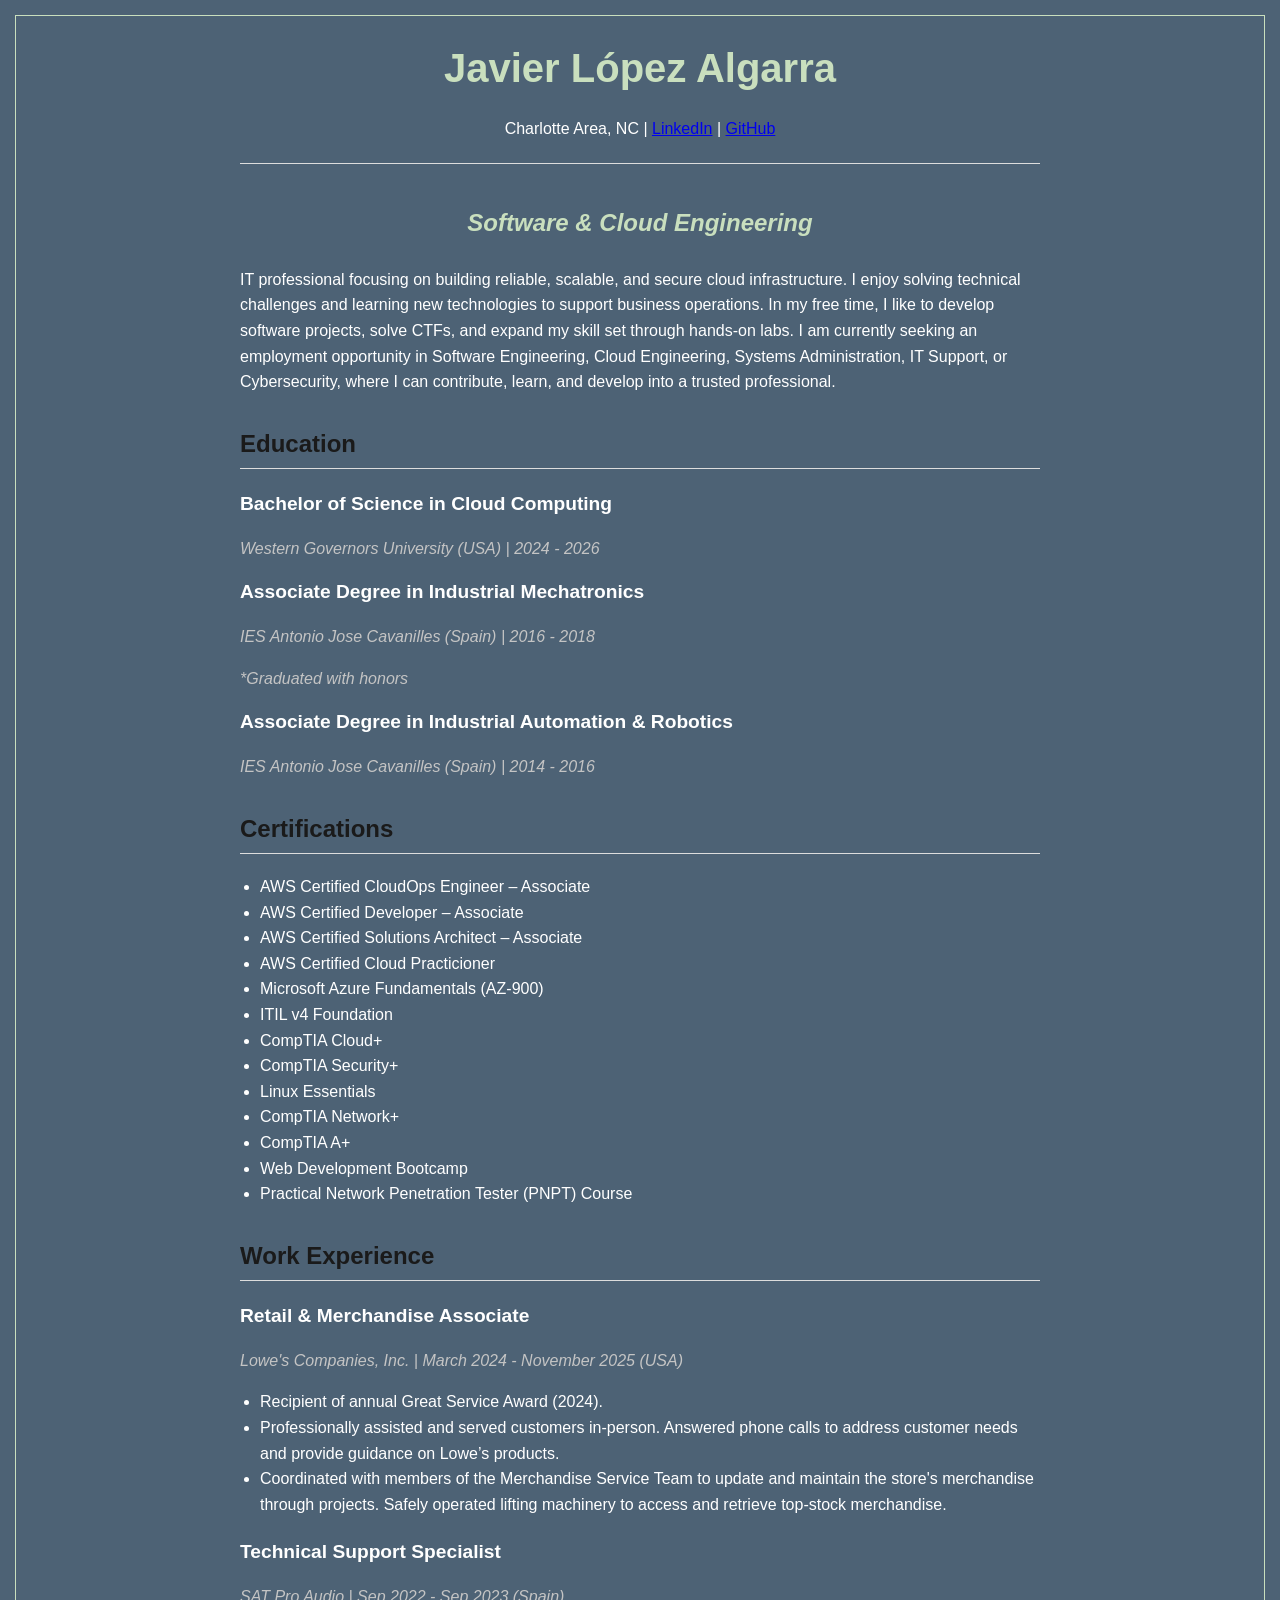
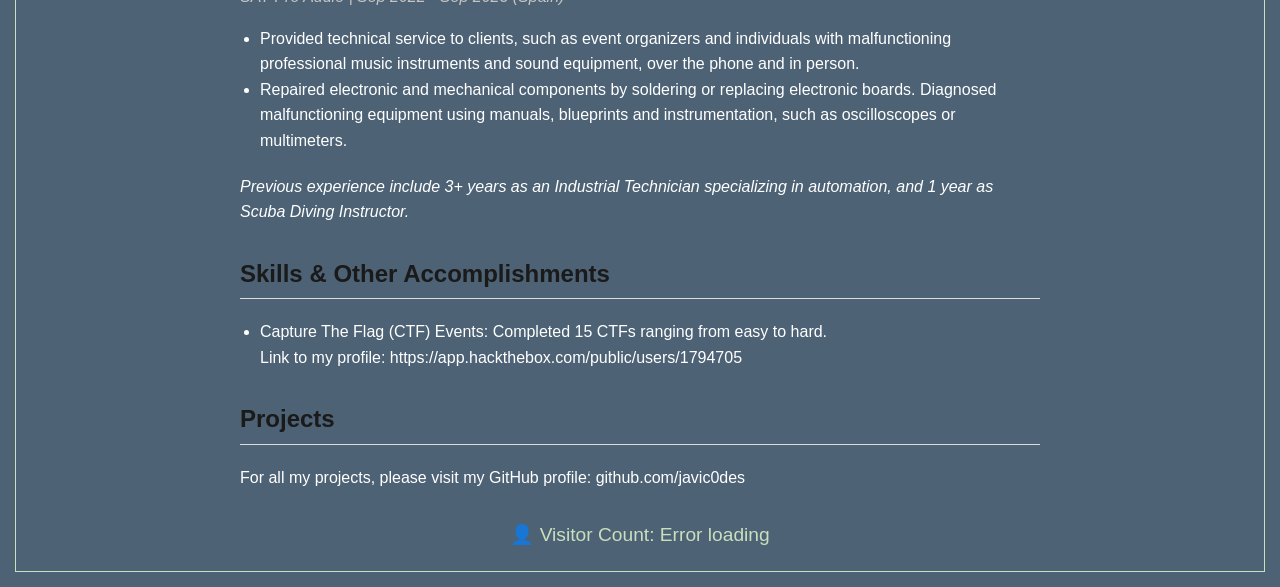
==== index.html @ 10fd6b28 "Initial commit" ====
<!DOCTYPE html>
<html lang="en">
<head>
    <meta charset="UTF-8">
    <meta name="viewport" content="width=device-width, initial-scale=1.0">
    <title>Resume Javier López Algarra</title>
    <link rel="stylesheet" href="/assets/css/styles.css">
</head>
<body>
    <div class="container">
        <header>
            <h1>Javier López Algarra</h1>
            <div class="contact">
                <p>Charlotte Area, NC | <a href="https://www.linkedin.com/in/javier-lopez-algarra-540475294/" target="_blank">LinkedIn</a> | <a href="https://github.com/javic0des" target="_blank">GitHub</a></p>
            </div>
        </header>
        <div>
            <h2 class ="roleTitle"><i>Software & Cloud Engineering</i></h2>
        </div>
        <section id="summary">
            <p>IT professional focusing on building reliable, scalable, and secure cloud infrastructure. I enjoy solving technical challenges and learning new technologies to support business operations. In my free time, I like to develop software projects, solve CTFs, and expand my skill set through hands-on labs. I am currently seeking an employment opportunity in Software Engineering, Cloud Engineering, Systems Administration, IT Support, or Cybersecurity, where I can contribute, learn, and develop into a trusted professional.</p>
        </section>

        <section id="education">
            <h2>Education</h2>
            <div class="education">
                <h3>Bachelor of Science in Cloud Computing</h3>
                <p class="date">Western Governors University (USA) | 2024 - 2026</p>
                <h3>Associate Degree in Industrial Mechatronics</h3>
                <p class="date">IES Antonio Jose Cavanilles (Spain) | 2016 - 2018</p>
                <p class="date">*Graduated with honors</p>
                <h3>Associate Degree in Industrial Automation & Robotics</h3>
                <p class="date">IES Antonio Jose Cavanilles (Spain) | 2014 - 2016</p>
                
            </div>
        </section>

        <section id="certifications">
            <h2>Certifications</h2>
            <div class="certification">
                <ul>    
                    <li>AWS Certified CloudOps Engineer – Associate</li>
                    <li>AWS Certified Developer – Associate</li>
                    <li>AWS Certified Solutions Architect – Associate</li>
                    <li>AWS Certified Cloud Practicioner</li>
                    <li>Microsoft Azure Fundamentals (AZ-900)</li>
                    <li>ITIL v4 Foundation</li>
                    <li>CompTIA Cloud+</li>
                    <li>CompTIA Security+</li>
                    <li>Linux Essentials</li>
                    <li>CompTIA Network+</li>
                    <li>CompTIA A+</li>
                    <li>Web Development Bootcamp</li>
                    <li>Practical Network Penetration Tester (PNPT) Course</li>
                </ul>
            </div>
        </section>

        <section id="experience">
            <h2>Work Experience</h2>
            <div class="job">
                <h3>Retail & Merchandise Associate</h3>
                <p class="date">Lowe's Companies, Inc. | March 2024 - November 2025 (USA)</p>
                <ul>
                    <li>Recipient of annual Great Service Award (2024).</li>
                    <li>Professionally assisted and served customers in-person. Answered phone calls to address customer needs and provide guidance on Lowe’s products.</li>
                    <li>Coordinated with members of the Merchandise Service Team to update and maintain the store's merchandise through projects. Safely operated lifting machinery to access and retrieve top-stock merchandise.</li>
                </ul>
            </div>
            <div class="job">
                <h3>Technical Support Specialist</h3>
                <p class="date">SAT Pro Audio | Sep 2022 - Sep 2023 (Spain)</p>
                <ul>
                    <li>Provided technical service to clients, such as event organizers and individuals with malfunctioning professional music instruments and sound equipment, over the phone and in person.</li>
                    <li>Repaired electronic and mechanical components by soldering or replacing electronic boards. Diagnosed malfunctioning equipment using manuals, blueprints and instrumentation, such as oscilloscopes or multimeters.</li>
                </ul>
            </div>
            <p><i> Previous experience include 3+ years as an Industrial Technician specializing in automation, and 1 year as Scuba Diving Instructor.</i></p>
        </section>

        <section id="skills">
            <h2>Skills & Other Accomplishments</h2>
            <div class="skills">
                <ul>
                    <li>Capture The Flag (CTF) Events: Completed 15 CTFs ranging from easy to hard. <br>Link to my profile: https://app.hackthebox.com/public/users/1794705</li>
                </ul>
                <!-- <span class="skill">Skill 1</span>
                <span class="skill">Skill 2</span>
                <span class="skill">Skill 3</span>
                <span class="skill">Skill 4</span>
                <span class="skill">Skill 5</span> -->
            </div>
        </section>

        <section id="projects">
            <h2>Projects</h2>
            <div class="job">
                <p>For all my projects, please visit my GitHub profile: github.com/javic0des </p>
            </div>
        </section>
        

    <div id="visitor-counter">
        👤 Visitor Count: <span id="count">Loading...</span>
    </div>
    </div>
    <script src="/assets/js/script.js" defer></script>
</body>
<!--Last deployed: Fri 08 May 2026 09:54:07 PM EDT -->
</html>
---- assets/css/styles.css ----
body {
            font-family: Arial, sans-serif;
            line-height: 1.6;
            margin: 15px;
            padding: 0px;
            color: #ffffff;
            background-color: #4d6275;
            border: 1px solid #c9dfbe
        }
        .container {
            max-width: 800px;
            margin: 0 auto;
            padding: 20px;
        }
        header {
            text-align: center;
            border-bottom: 1px solid #ddd;
            padding-bottom: 5px;
            margin-bottom: 15px;
        }
        h1 {
            margin: 0;
            font-size: 2.5em;
            color: #c9dfbe;
        }
        .contact {
            margin-top: 10px;
        }
        section {
            margin-bottom: 30px;
        }
        h2 {
            color: #1a1a1a;
            border-bottom: 1px solid #ddd;
            padding-bottom: 5px;
        }
        .roleTitle {
            color: #c9dfbe;
            font-size: 1.5em;
            margin-top: 40px;
            border-bottom: 0px;
            text-align: center;
        }
        .job, .education {
            margin-bottom: 20px;
        }
        .job h3, .education h3 {
            margin: 0;
            font-size: 1.2em;
        }
        .date {
            font-style: italic;
            color: #c4c4c4;
        }
        ul {
            margin: 0;
            padding-left: 20px;
        }
        .skills {
            display: flex;
            flex-wrap: wrap;
        }
        .skill {
            background: #f4f4f4;
            padding: 5px 10px;
            margin: 5px;
            border-radius: 5px;
        }
        #visitor-counter {
            text-align: center;
            margin-top: 20px;
            font-size: 1.2em;
            color: #c9dfbe;
        }
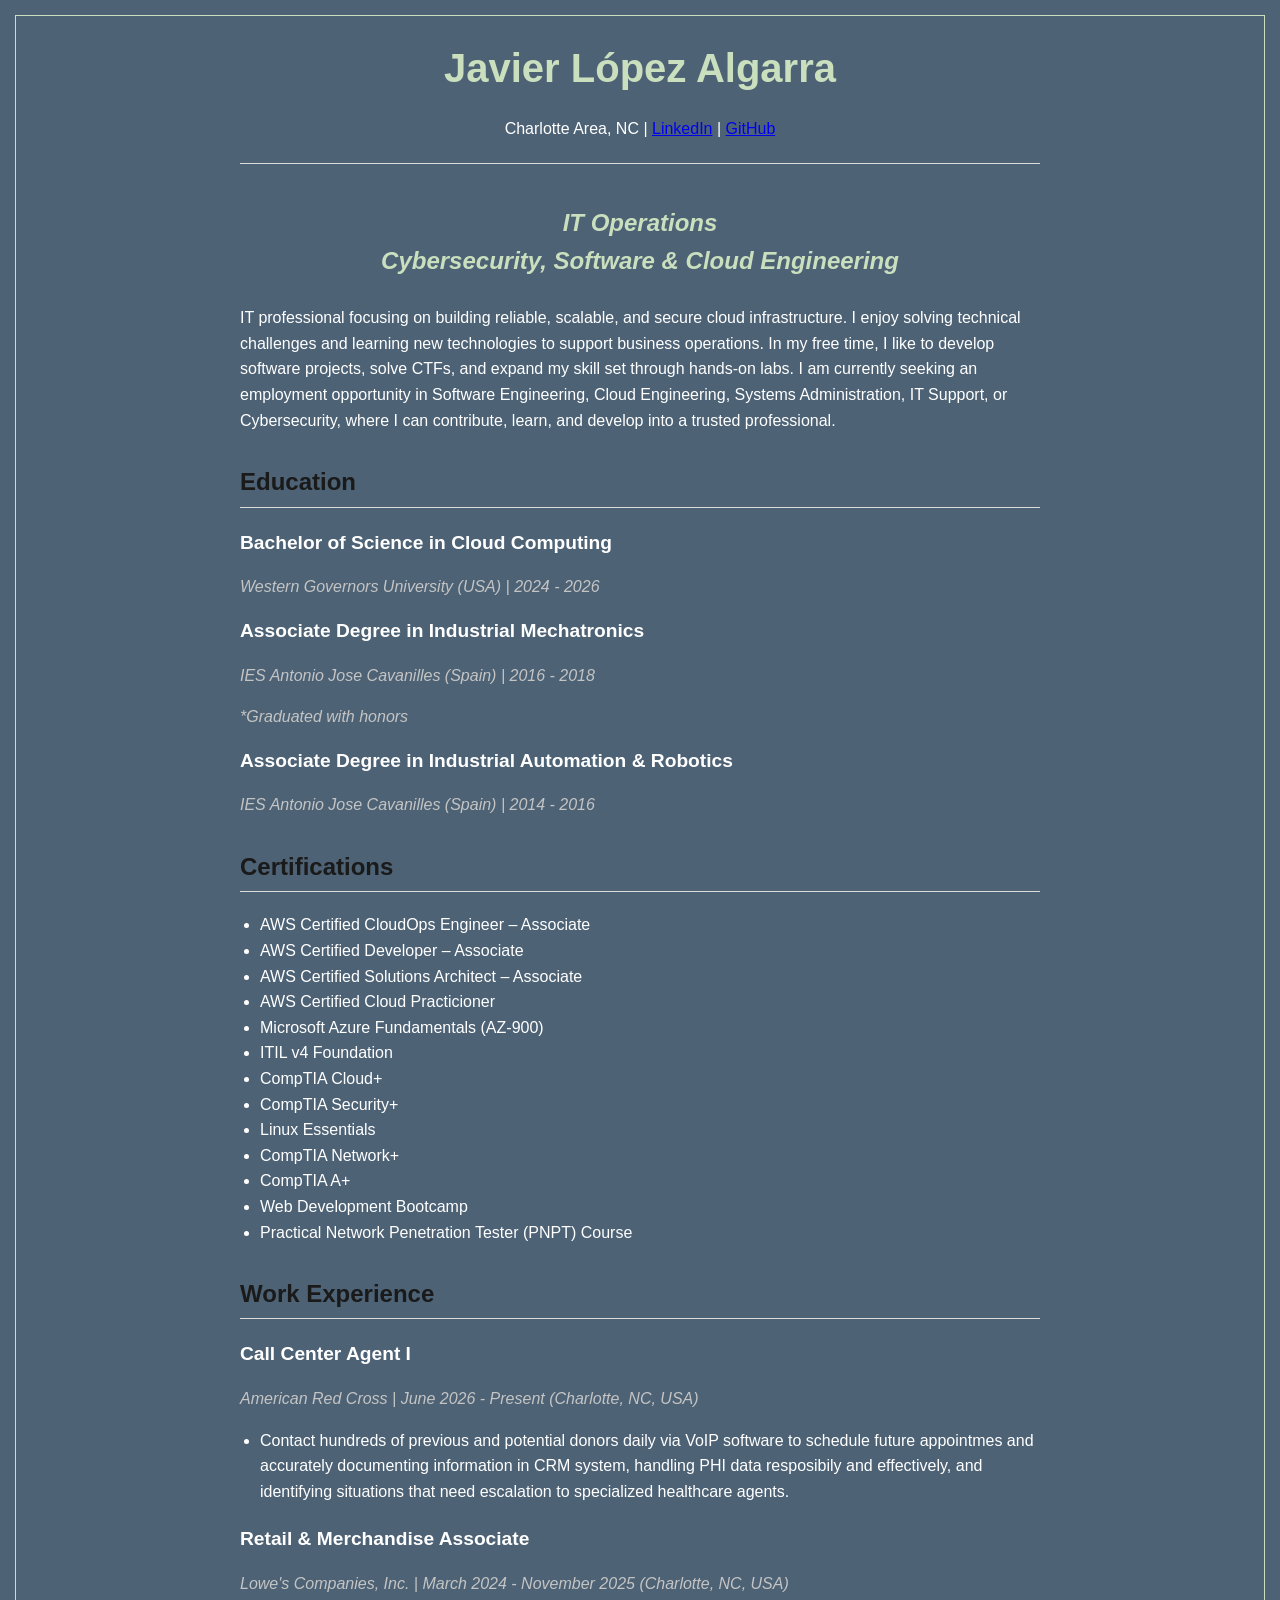
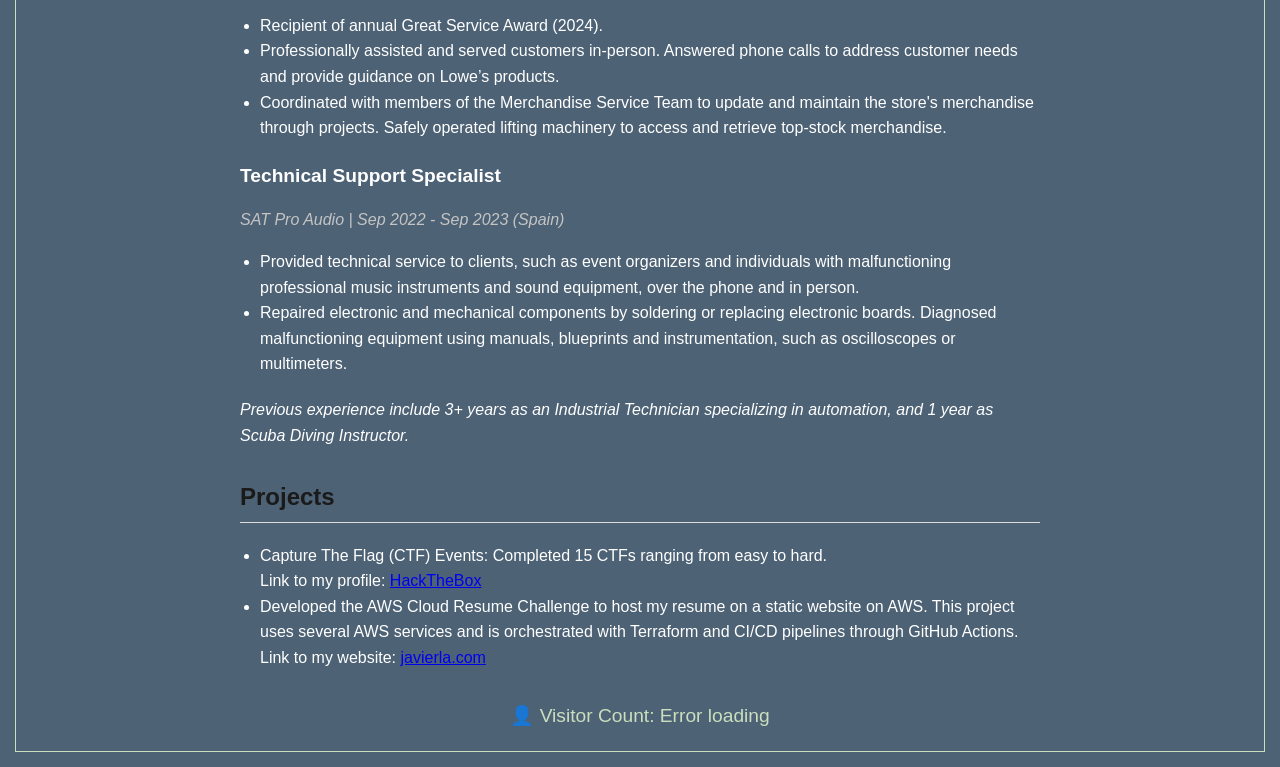
==== commit a6ab2a56: "Resume Update" ====
--- a/index.html
+++ b/index.html
@@ -15,7 +15,7 @@
             </div>
         </header>
         <div>
-            <h2 class ="roleTitle"><i>Software & Cloud Engineering</i></h2>
+            <h2 class ="roleTitle"><i>IT Operations<br>Cybersecurity, Software & Cloud Engineering</i></h2>
         </div>
         <section id="summary">
             <p>IT professional focusing on building reliable, scalable, and secure cloud infrastructure. I enjoy solving technical challenges and learning new technologies to support business operations. In my free time, I like to develop software projects, solve CTFs, and expand my skill set through hands-on labs. I am currently seeking an employment opportunity in Software Engineering, Cloud Engineering, Systems Administration, IT Support, or Cybersecurity, where I can contribute, learn, and develop into a trusted professional.</p>
@@ -59,8 +59,15 @@
         <section id="experience">
             <h2>Work Experience</h2>
             <div class="job">
+                <h3>Call Center Agent I</h3>
+                <p class="date">American Red Cross | June 2026 - Present (Charlotte, NC, USA)</p>
+                <ul>
+                    <li>Contact hundreds of previous and potential donors daily via VoIP software to schedule future appointmes and accurately documenting information in CRM system, handling PHI data resposibily and effectively, and identifying situations that need escalation to specialized healthcare agents.</li>
+                </ul>
+            </div>
+            <div class="job">
                 <h3>Retail & Merchandise Associate</h3>
-                <p class="date">Lowe's Companies, Inc. | March 2024 - November 2025 (USA)</p>
+                <p class="date">Lowe's Companies, Inc. | March 2024 - November 2025 (Charlotte, NC, USA)</p>
                 <ul>
                     <li>Recipient of annual Great Service Award (2024).</li>
                     <li>Professionally assisted and served customers in-person. Answered phone calls to address customer needs and provide guidance on Lowe’s products.</li>
@@ -79,10 +86,12 @@
         </section>
 
         <section id="skills">
-            <h2>Skills & Other Accomplishments</h2>
+            <h2>Projects</h2>
             <div class="skills">
                 <ul>
-                    <li>Capture The Flag (CTF) Events: Completed 15 CTFs ranging from easy to hard. <br>Link to my profile: https://app.hackthebox.com/public/users/1794705</li>
+                    <li>Capture The Flag (CTF) Events: Completed 15 CTFs ranging from easy to hard. <br>Link to my profile: <a href="https://app.hackthebox.com/public/users/1794705" target="_blank">HackTheBox</a></li>
+                    <li>Developed the AWS Cloud Resume Challenge to host my resume on a static website on AWS. This project uses several AWS services and is orchestrated with Terraform and CI/CD pipelines through GitHub Actions.<br>Link to my website: <a href="https://javierla.com" target="_blank">javierla.com</a></li>
+
                 </ul>
                 <!-- <span class="skill">Skill 1</span>
                 <span class="skill">Skill 2</span>
@@ -90,15 +99,7 @@
                 <span class="skill">Skill 4</span>
                 <span class="skill">Skill 5</span> -->
             </div>
-        </section>
-
-        <section id="projects">
-            <h2>Projects</h2>
-            <div class="job">
-                <p>For all my projects, please visit my GitHub profile: github.com/javic0des </p>
-            </div>
-        </section>
-        
+        </section>      
 
     <div id="visitor-counter">
         👤 Visitor Count: <span id="count">Loading...</span>
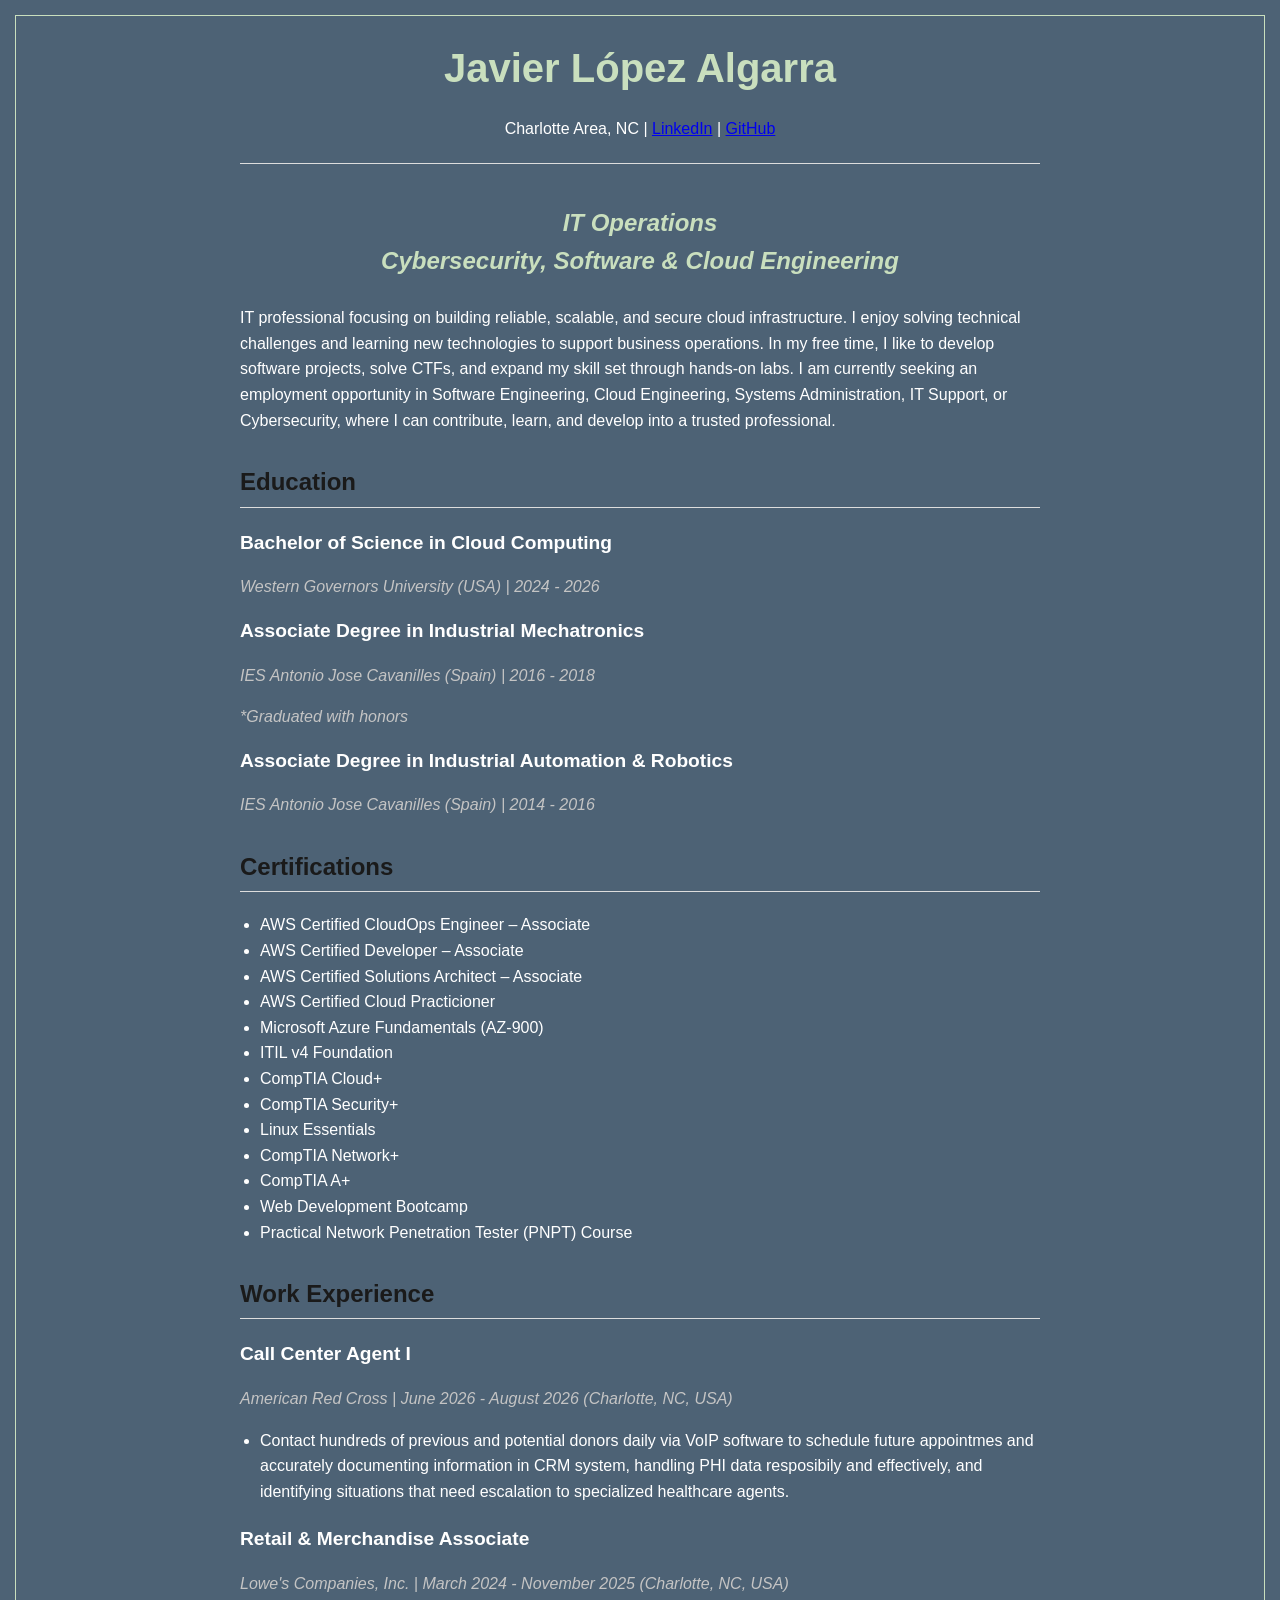
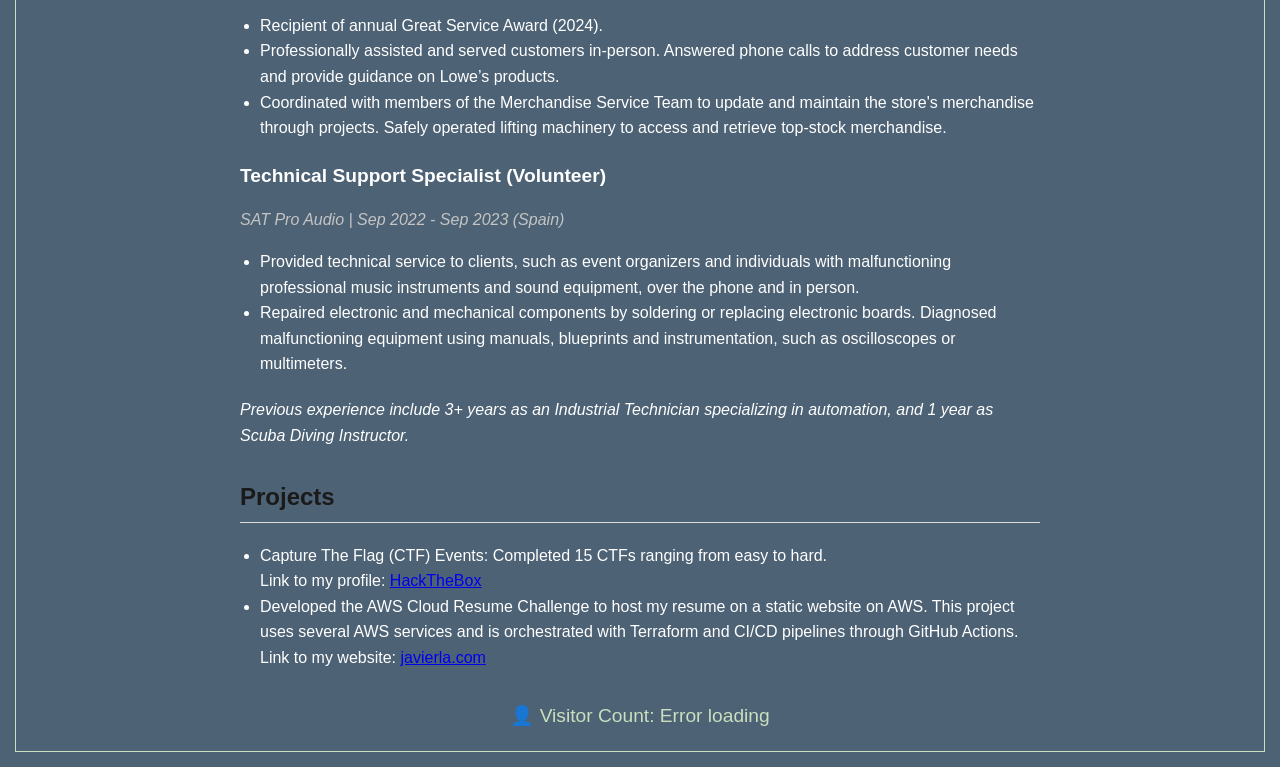
==== commit 9a23cb61: "Resume Update" ====
--- a/index.html
+++ b/index.html
@@ -60,7 +60,7 @@
             <h2>Work Experience</h2>
             <div class="job">
                 <h3>Call Center Agent I</h3>
-                <p class="date">American Red Cross | June 2026 - Present (Charlotte, NC, USA)</p>
+                <p class="date">American Red Cross | June 2026 - August 2026 (Charlotte, NC, USA)</p>
                 <ul>
                     <li>Contact hundreds of previous and potential donors daily via VoIP software to schedule future appointmes and accurately documenting information in CRM system, handling PHI data resposibily and effectively, and identifying situations that need escalation to specialized healthcare agents.</li>
                 </ul>
@@ -75,7 +75,7 @@
                 </ul>
             </div>
             <div class="job">
-                <h3>Technical Support Specialist</h3>
+                <h3>Technical Support Specialist (Volunteer)</h3>
                 <p class="date">SAT Pro Audio | Sep 2022 - Sep 2023 (Spain)</p>
                 <ul>
                     <li>Provided technical service to clients, such as event organizers and individuals with malfunctioning professional music instruments and sound equipment, over the phone and in person.</li>
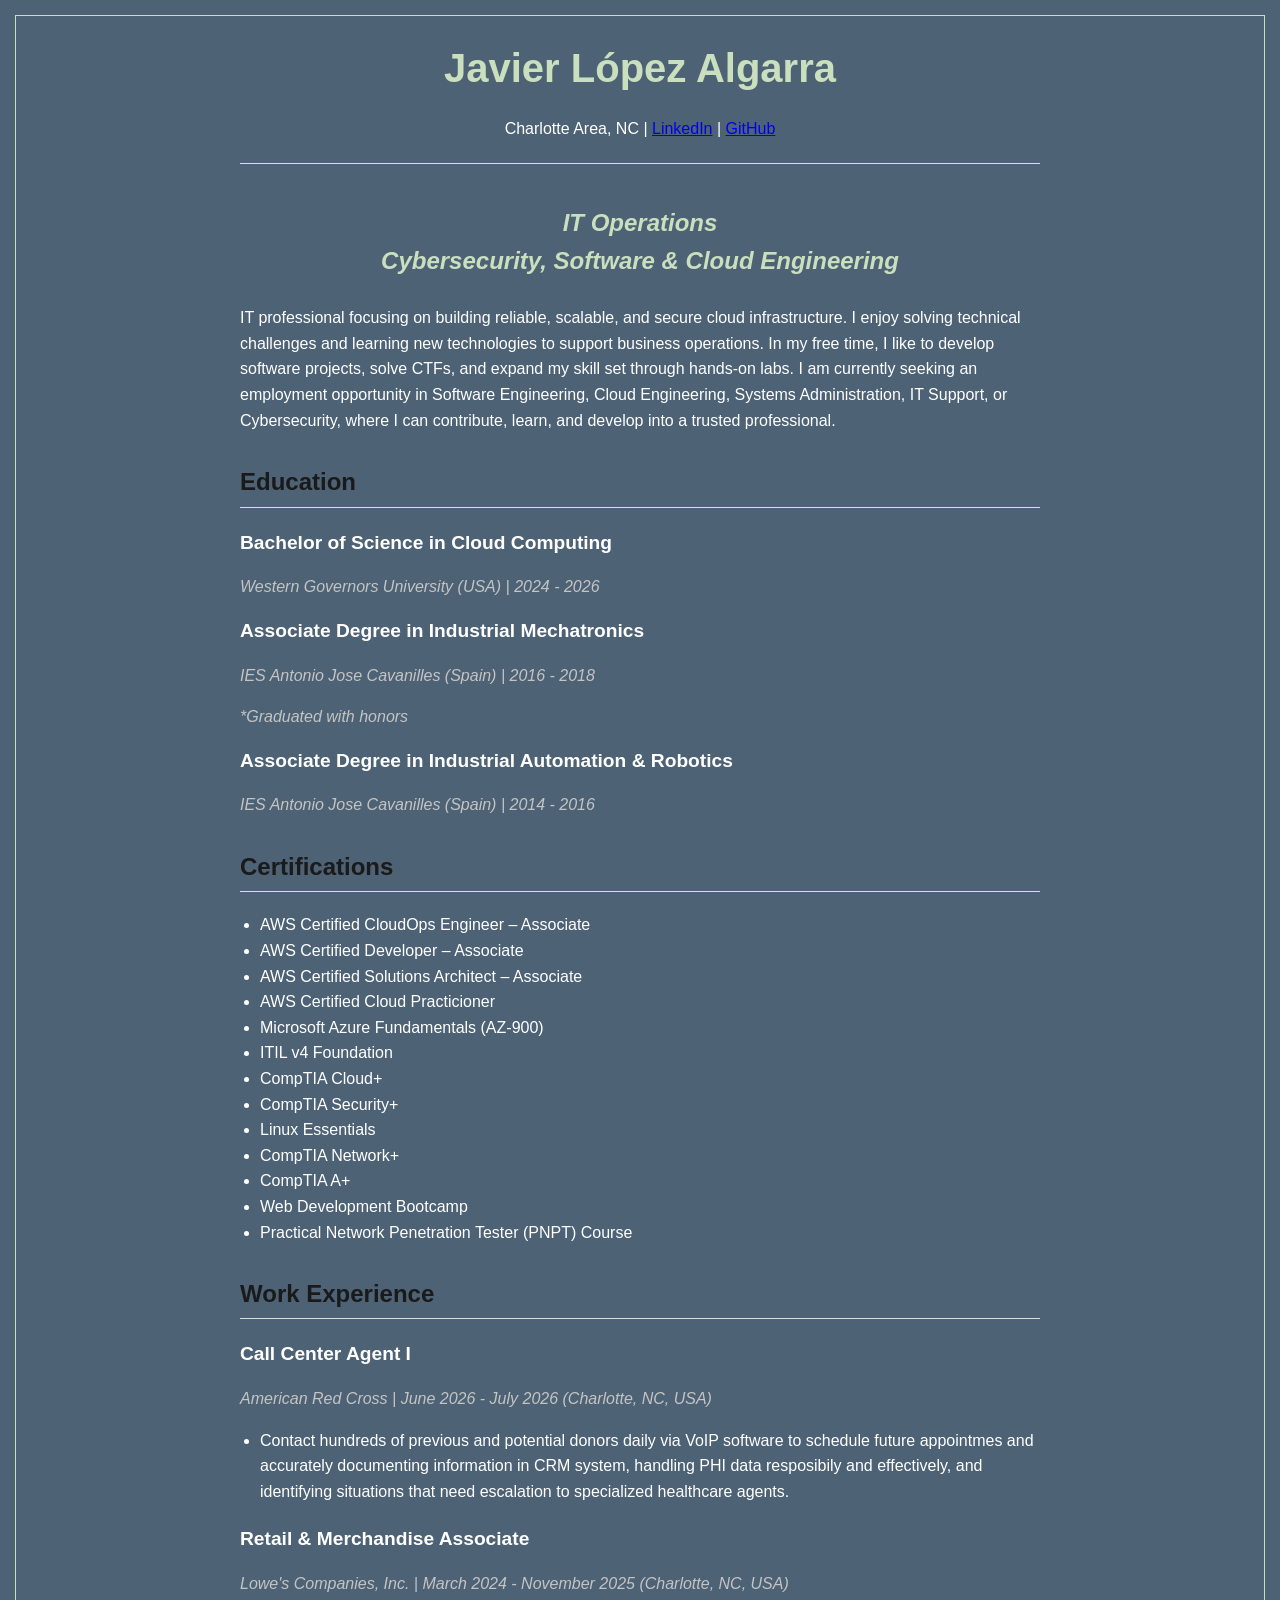
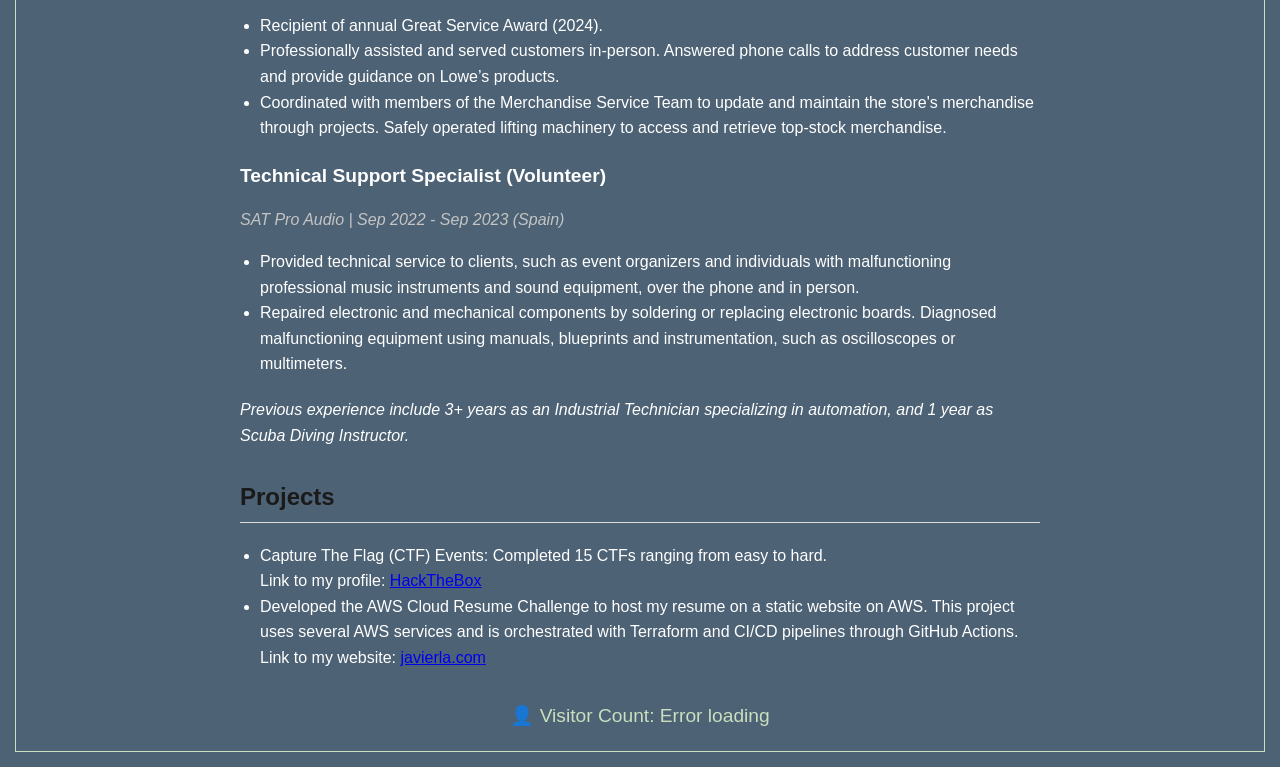
==== commit a577f06f: "Resume Update" ====
--- a/index.html
+++ b/index.html
@@ -60,7 +60,7 @@
             <h2>Work Experience</h2>
             <div class="job">
                 <h3>Call Center Agent I</h3>
-                <p class="date">American Red Cross | June 2026 - August 2026 (Charlotte, NC, USA)</p>
+                <p class="date">American Red Cross | June 2026 - July 2026 (Charlotte, NC, USA)</p>
                 <ul>
                     <li>Contact hundreds of previous and potential donors daily via VoIP software to schedule future appointmes and accurately documenting information in CRM system, handling PHI data resposibily and effectively, and identifying situations that need escalation to specialized healthcare agents.</li>
                 </ul>
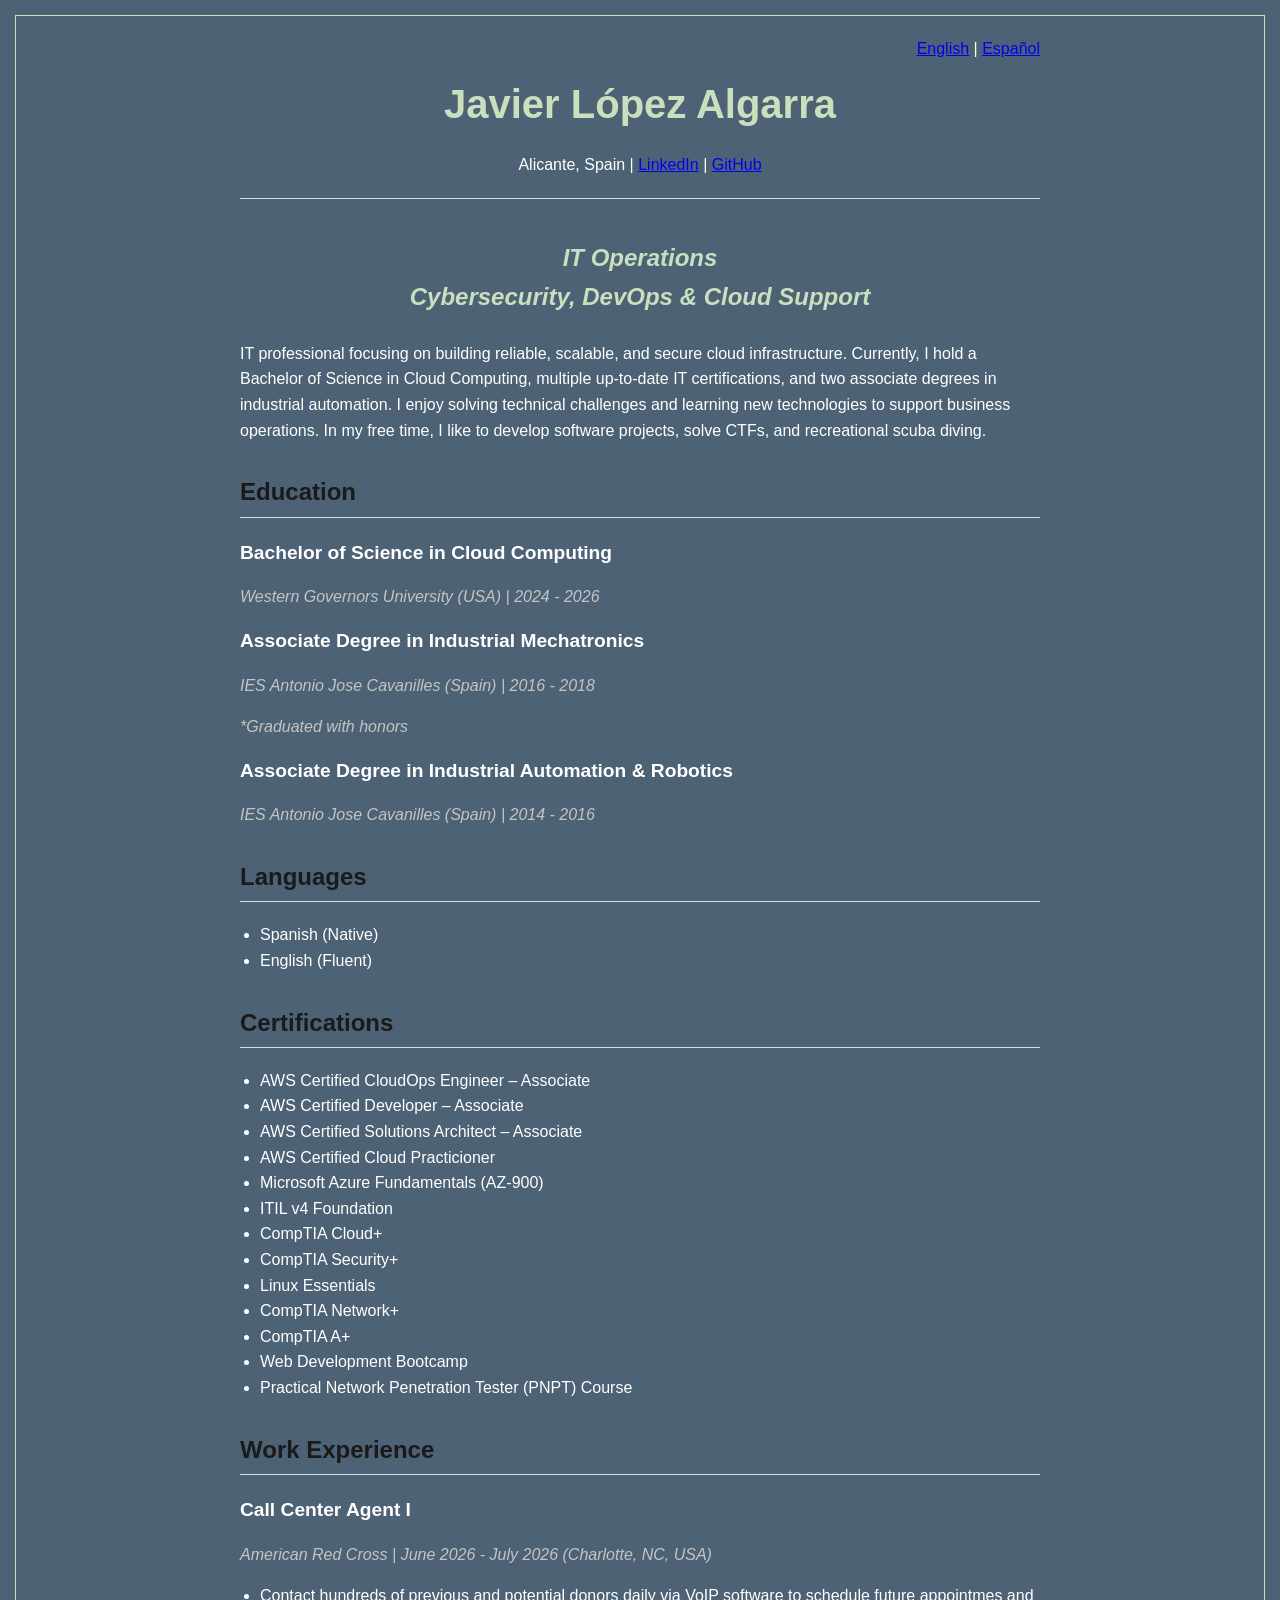
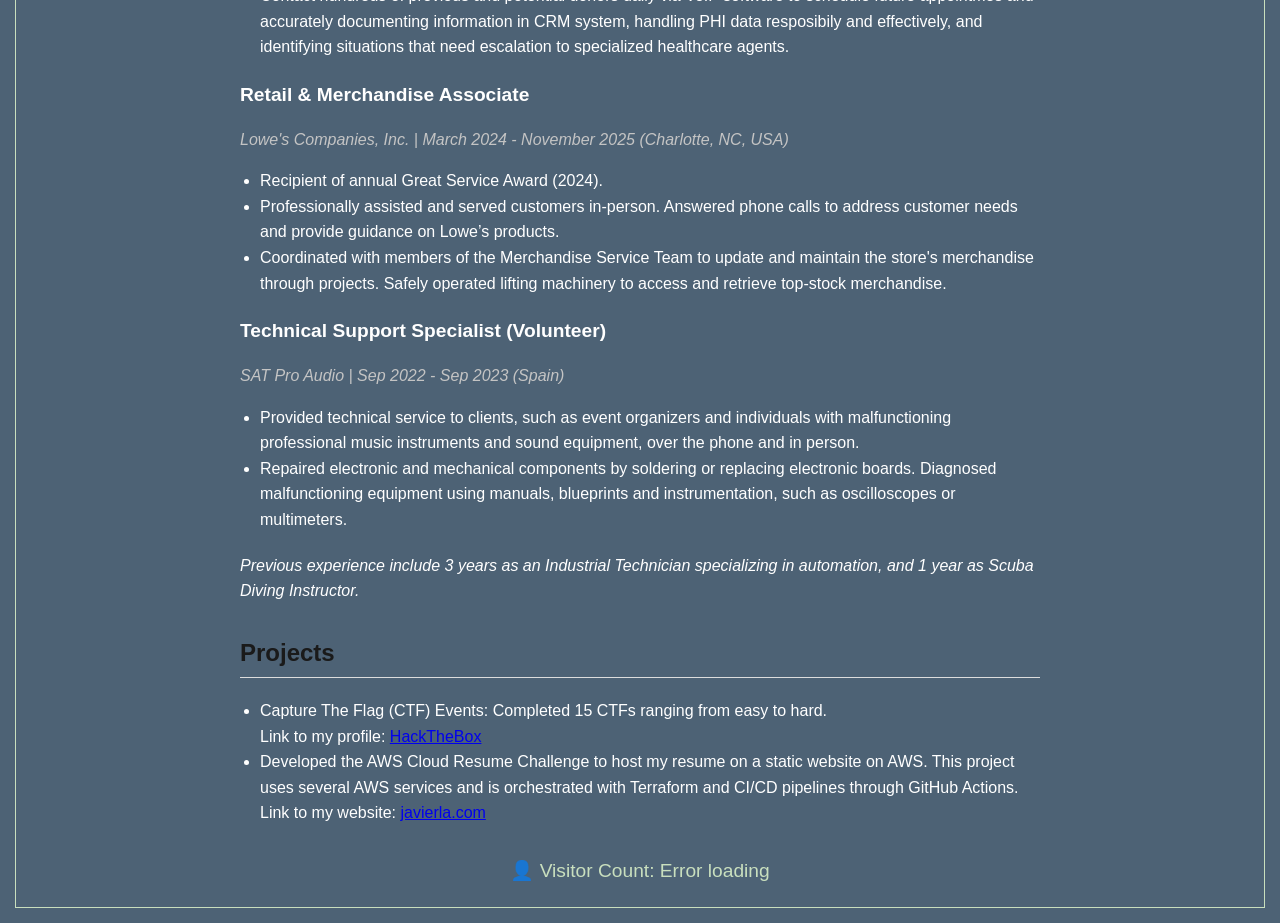
==== commit 2adf90a2: "Added Spanish version of resume website" ====
--- a/index.html
+++ b/index.html
@@ -8,17 +8,20 @@
 </head>
 <body>
     <div class="container">
+        <div class ="language-switcher">
+            <a href="/index.html">English</a> | <a href="/assets/es/index-es.html">Español</a>
+        </div>
         <header>
             <h1>Javier López Algarra</h1>
             <div class="contact">
-                <p>Charlotte Area, NC | <a href="https://www.linkedin.com/in/javier-lopez-algarra-540475294/" target="_blank">LinkedIn</a> | <a href="https://github.com/javic0des" target="_blank">GitHub</a></p>
+                <p>Alicante, Spain | <a href="https://www.linkedin.com/in/javier-lopez-algarra-540475294/" target="_blank">LinkedIn</a> | <a href="https://github.com/javic0des" target="_blank">GitHub</a></p>
             </div>
         </header>
         <div>
-            <h2 class ="roleTitle"><i>IT Operations<br>Cybersecurity, Software & Cloud Engineering</i></h2>
+            <h2 class ="roleTitle"><i>IT Operations<br>Cybersecurity, DevOps & Cloud Support</i></h2>
         </div>
         <section id="summary">
-            <p>IT professional focusing on building reliable, scalable, and secure cloud infrastructure. I enjoy solving technical challenges and learning new technologies to support business operations. In my free time, I like to develop software projects, solve CTFs, and expand my skill set through hands-on labs. I am currently seeking an employment opportunity in Software Engineering, Cloud Engineering, Systems Administration, IT Support, or Cybersecurity, where I can contribute, learn, and develop into a trusted professional.</p>
+            <p>IT professional focusing on building reliable, scalable, and secure cloud infrastructure. Currently, I hold a Bachelor of Science in Cloud Computing, multiple up-to-date IT certifications, and two associate degrees in industrial automation. I enjoy solving technical challenges and learning new technologies to support business operations. In my free time, I like to develop software projects, solve CTFs, and recreational scuba diving.</p>
         </section>
 
         <section id="education">
@@ -34,7 +37,15 @@
                 
             </div>
         </section>
-
+              <section id="languages">
+            <h2>Languages</h2>
+            <div class="languages">
+                <ul>
+                    <li>Spanish (Native)</li>
+                    <li>English (Fluent)</li>
+                </ul>
+            </div>
+        </section>
         <section id="certifications">
             <h2>Certifications</h2>
             <div class="certification">
@@ -82,7 +93,7 @@
                     <li>Repaired electronic and mechanical components by soldering or replacing electronic boards. Diagnosed malfunctioning equipment using manuals, blueprints and instrumentation, such as oscilloscopes or multimeters.</li>
                 </ul>
             </div>
-            <p><i> Previous experience include 3+ years as an Industrial Technician specializing in automation, and 1 year as Scuba Diving Instructor.</i></p>
+            <p><i> Previous experience include 3 years as an Industrial Technician specializing in automation, and 1 year as Scuba Diving Instructor.</i></p>
         </section>
 
         <section id="skills">
--- a/assets/css/styles.css
+++ b/assets/css/styles.css
@@ -7,6 +7,10 @@
             color: #ffffff;
             background-color: #4d6275;
             border: 1px solid #c9dfbe
+        }
+        .language-switcher {
+            text-align: right;
+            margin-bottom: 10px;
         }
         .container {
             max-width: 800px;
